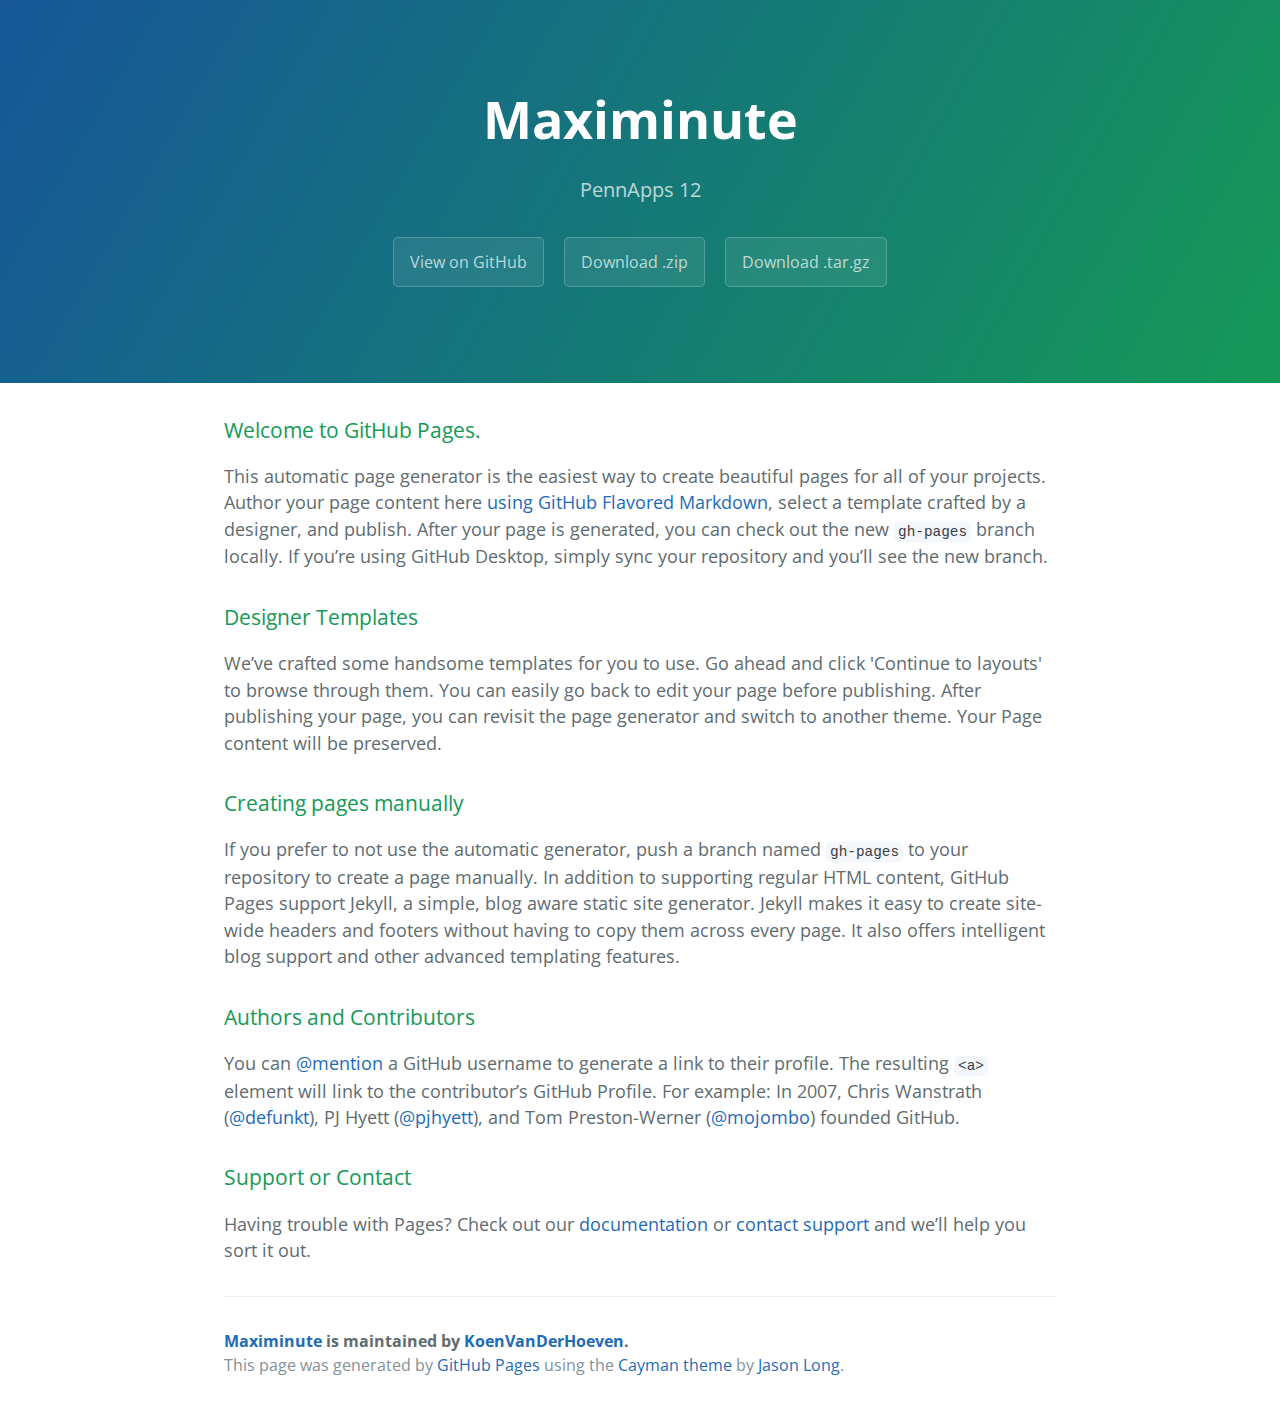
==== index.html @ 7ee22160 "Create gh-pages branch via GitHub" ====
<!DOCTYPE html>
<html lang="en-us">
  <head>
    <meta charset="UTF-8">
    <title>Maximinute by KoenVanDerHoeven</title>
    <meta name="viewport" content="width=device-width, initial-scale=1">
    <link rel="stylesheet" type="text/css" href="stylesheets/normalize.css" media="screen">
    <link href='https://fonts.googleapis.com/css?family=Open+Sans:400,700' rel='stylesheet' type='text/css'>
    <link rel="stylesheet" type="text/css" href="stylesheets/stylesheet.css" media="screen">
    <link rel="stylesheet" type="text/css" href="stylesheets/github-light.css" media="screen">
  </head>
  <body>
    <section class="page-header">
      <h1 class="project-name">Maximinute</h1>
      <h2 class="project-tagline">PennApps 12</h2>
      <a href="https://github.com/KoenVanDerHoeven/Maximinute" class="btn">View on GitHub</a>
      <a href="https://github.com/KoenVanDerHoeven/Maximinute/zipball/master" class="btn">Download .zip</a>
      <a href="https://github.com/KoenVanDerHoeven/Maximinute/tarball/master" class="btn">Download .tar.gz</a>
    </section>

    <section class="main-content">
      <h3>
<a id="welcome-to-github-pages" class="anchor" href="#welcome-to-github-pages" aria-hidden="true"><span class="octicon octicon-link"></span></a>Welcome to GitHub Pages.</h3>

<p>This automatic page generator is the easiest way to create beautiful pages for all of your projects. Author your page content here <a href="https://guides.github.com/features/mastering-markdown/">using GitHub Flavored Markdown</a>, select a template crafted by a designer, and publish. After your page is generated, you can check out the new <code>gh-pages</code> branch locally. If you’re using GitHub Desktop, simply sync your repository and you’ll see the new branch.</p>

<h3>
<a id="designer-templates" class="anchor" href="#designer-templates" aria-hidden="true"><span class="octicon octicon-link"></span></a>Designer Templates</h3>

<p>We’ve crafted some handsome templates for you to use. Go ahead and click 'Continue to layouts' to browse through them. You can easily go back to edit your page before publishing. After publishing your page, you can revisit the page generator and switch to another theme. Your Page content will be preserved.</p>

<h3>
<a id="creating-pages-manually" class="anchor" href="#creating-pages-manually" aria-hidden="true"><span class="octicon octicon-link"></span></a>Creating pages manually</h3>

<p>If you prefer to not use the automatic generator, push a branch named <code>gh-pages</code> to your repository to create a page manually. In addition to supporting regular HTML content, GitHub Pages support Jekyll, a simple, blog aware static site generator. Jekyll makes it easy to create site-wide headers and footers without having to copy them across every page. It also offers intelligent blog support and other advanced templating features.</p>

<h3>
<a id="authors-and-contributors" class="anchor" href="#authors-and-contributors" aria-hidden="true"><span class="octicon octicon-link"></span></a>Authors and Contributors</h3>

<p>You can <a href="https://github.com/blog/821" class="user-mention">@mention</a> a GitHub username to generate a link to their profile. The resulting <code>&lt;a&gt;</code> element will link to the contributor’s GitHub Profile. For example: In 2007, Chris Wanstrath (<a href="https://github.com/defunkt" class="user-mention">@defunkt</a>), PJ Hyett (<a href="https://github.com/pjhyett" class="user-mention">@pjhyett</a>), and Tom Preston-Werner (<a href="https://github.com/mojombo" class="user-mention">@mojombo</a>) founded GitHub.</p>

<h3>
<a id="support-or-contact" class="anchor" href="#support-or-contact" aria-hidden="true"><span class="octicon octicon-link"></span></a>Support or Contact</h3>

<p>Having trouble with Pages? Check out our <a href="https://help.github.com/pages">documentation</a> or <a href="https://github.com/contact">contact support</a> and we’ll help you sort it out.</p>

      <footer class="site-footer">
        <span class="site-footer-owner"><a href="https://github.com/KoenVanDerHoeven/Maximinute">Maximinute</a> is maintained by <a href="https://github.com/KoenVanDerHoeven">KoenVanDerHoeven</a>.</span>

        <span class="site-footer-credits">This page was generated by <a href="https://pages.github.com">GitHub Pages</a> using the <a href="https://github.com/jasonlong/cayman-theme">Cayman theme</a> by <a href="https://twitter.com/jasonlong">Jason Long</a>.</span>
      </footer>

    </section>

  
  </body>
</html>
---- stylesheets/stylesheet.css ----
* {
  box-sizing: border-box; }

body {
  padding: 0;
  margin: 0;
  font-family: "Open Sans", "Helvetica Neue", Helvetica, Arial, sans-serif;
  font-size: 16px;
  line-height: 1.5;
  color: #606c71; }

a {
  color: #1e6bb8;
  text-decoration: none; }
  a:hover {
    text-decoration: underline; }

.btn {
  display: inline-block;
  margin-bottom: 1rem;
  color: rgba(255, 255, 255, 0.7);
  background-color: rgba(255, 255, 255, 0.08);
  border-color: rgba(255, 255, 255, 0.2);
  border-style: solid;
  border-width: 1px;
  border-radius: 0.3rem;
  transition: color 0.2s, background-color 0.2s, border-color 0.2s; }
  .btn + .btn {
    margin-left: 1rem; }

.btn:hover {
  color: rgba(255, 255, 255, 0.8);
  text-decoration: none;
  background-color: rgba(255, 255, 255, 0.2);
  border-color: rgba(255, 255, 255, 0.3); }

@media screen and (min-width: 64em) {
  .btn {
    padding: 0.75rem 1rem; } }

@media screen and (min-width: 42em) and (max-width: 64em) {
  .btn {
    padding: 0.6rem 0.9rem;
    font-size: 0.9rem; } }

@media screen and (max-width: 42em) {
  .btn {
    display: block;
    width: 100%;
    padding: 0.75rem;
    font-size: 0.9rem; }
    .btn + .btn {
      margin-top: 1rem;
      margin-left: 0; } }

.page-header {
  color: #fff;
  text-align: center;
  background-color: #159957;
  background-image: linear-gradient(120deg, #155799, #159957); }

@media screen and (min-width: 64em) {
  .page-header {
    padding: 5rem 6rem; } }

@media screen and (min-width: 42em) and (max-width: 64em) {
  .page-header {
    padding: 3rem 4rem; } }

@media screen and (max-width: 42em) {
  .page-header {
    padding: 2rem 1rem; } }

.project-name {
  margin-top: 0;
  margin-bottom: 0.1rem; }

@media screen and (min-width: 64em) {
  .project-name {
    font-size: 3.25rem; } }

@media screen and (min-width: 42em) and (max-width: 64em) {
  .project-name {
    font-size: 2.25rem; } }

@media screen and (max-width: 42em) {
  .project-name {
    font-size: 1.75rem; } }

.project-tagline {
  margin-bottom: 2rem;
  font-weight: normal;
  opacity: 0.7; }

@media screen and (min-width: 64em) {
  .project-tagline {
    font-size: 1.25rem; } }

@media screen and (min-width: 42em) and (max-width: 64em) {
  .project-tagline {
    font-size: 1.15rem; } }

@media screen and (max-width: 42em) {
  .project-tagline {
    font-size: 1rem; } }

.main-content :first-child {
  margin-top: 0; }
.main-content img {
  max-width: 100%; }
.main-content h1, .main-content h2, .main-content h3, .main-content h4, .main-content h5, .main-content h6 {
  margin-top: 2rem;
  margin-bottom: 1rem;
  font-weight: normal;
  color: #159957; }
.main-content p {
  margin-bottom: 1em; }
.main-content code {
  padding: 2px 4px;
  font-family: Consolas, "Liberation Mono", Menlo, Courier, monospace;
  font-size: 0.9rem;
  color: #383e41;
  background-color: #f3f6fa;
  border-radius: 0.3rem; }
.main-content pre {
  padding: 0.8rem;
  margin-top: 0;
  margin-bottom: 1rem;
  font: 1rem Consolas, "Liberation Mono", Menlo, Courier, monospace;
  color: #567482;
  word-wrap: normal;
  background-color: #f3f6fa;
  border: solid 1px #dce6f0;
  border-radius: 0.3rem; }
  .main-content pre > code {
    padding: 0;
    margin: 0;
    font-size: 0.9rem;
    color: #567482;
    word-break: normal;
    white-space: pre;
    background: transparent;
    border: 0; }
.main-content .highlight {
  margin-bottom: 1rem; }
  .main-content .highlight pre {
    margin-bottom: 0;
    word-break: normal; }
.main-content .highlight pre, .main-content pre {
  padding: 0.8rem;
  overflow: auto;
  font-size: 0.9rem;
  line-height: 1.45;
  border-radius: 0.3rem; }
.main-content pre code, .main-content pre tt {
  display: inline;
  max-width: initial;
  padding: 0;
  margin: 0;
  overflow: initial;
  line-height: inherit;
  word-wrap: normal;
  background-color: transparent;
  border: 0; }
  .main-content pre code:before, .main-content pre code:after, .main-content pre tt:before, .main-content pre tt:after {
    content: normal; }
.main-content ul, .main-content ol {
  margin-top: 0; }
.main-content blockquote {
  padding: 0 1rem;
  margin-left: 0;
  color: #819198;
  border-left: 0.3rem solid #dce6f0; }
  .main-content blockquote > :first-child {
    margin-top: 0; }
  .main-content blockquote > :last-child {
    margin-bottom: 0; }
.main-content table {
  display: block;
  width: 100%;
  overflow: auto;
  word-break: normal;
  word-break: keep-all; }
  .main-content table th {
    font-weight: bold; }
  .main-content table th, .main-content table td {
    padding: 0.5rem 1rem;
    border: 1px solid #e9ebec; }
.main-content dl {
  padding: 0; }
  .main-content dl dt {
    padding: 0;
    margin-top: 1rem;
    font-size: 1rem;
    font-weight: bold; }
  .main-content dl dd {
    padding: 0;
    margin-bottom: 1rem; }
.main-content hr {
  height: 2px;
  padding: 0;
  margin: 1rem 0;
  background-color: #eff0f1;
  border: 0; }

@media screen and (min-width: 64em) {
  .main-content {
    max-width: 64rem;
    padding: 2rem 6rem;
    margin: 0 auto;
    font-size: 1.1rem; } }

@media screen and (min-width: 42em) and (max-width: 64em) {
  .main-content {
    padding: 2rem 4rem;
    font-size: 1.1rem; } }

@media screen and (max-width: 42em) {
  .main-content {
    padding: 2rem 1rem;
    font-size: 1rem; } }

.site-footer {
  padding-top: 2rem;
  margin-top: 2rem;
  border-top: solid 1px #eff0f1; }

.site-footer-owner {
  display: block;
  font-weight: bold; }

.site-footer-credits {
  color: #819198; }

@media screen and (min-width: 64em) {
  .site-footer {
    font-size: 1rem; } }

@media screen and (min-width: 42em) and (max-width: 64em) {
  .site-footer {
    font-size: 1rem; } }

@media screen and (max-width: 42em) {
  .site-footer {
    font-size: 0.9rem; } }
---- stylesheets/github-light.css ----
/*
   Copyright 2014 GitHub Inc.

   Licensed under the Apache License, Version 2.0 (the "License");
   you may not use this file except in compliance with the License.
   You may obtain a copy of the License at

       http://www.apache.org/licenses/LICENSE-2.0

   Unless required by applicable law or agreed to in writing, software
   distributed under the License is distributed on an "AS IS" BASIS,
   WITHOUT WARRANTIES OR CONDITIONS OF ANY KIND, either express or implied.
   See the License for the specific language governing permissions and
   limitations under the License.

*/

.pl-c /* comment */ {
  color: #969896;
}

.pl-c1      /* constant, markup.raw, meta.diff.header, meta.module-reference, meta.property-name, support, support.constant, support.variable, variable.other.constant */,
.pl-s .pl-v /* string variable */ {
  color: #0086b3;
}

.pl-e  /* entity */,
.pl-en /* entity.name */ {
  color: #795da3;
}

.pl-s .pl-s1 /* string source */,
.pl-smi      /* storage.modifier.import, storage.modifier.package, storage.type.java, variable.other, variable.parameter.function */ {
  color: #333;
}

.pl-ent /* entity.name.tag */ {
  color: #63a35c;
}

.pl-k /* keyword, storage, storage.type */ {
  color: #a71d5d;
}

.pl-pds              /* punctuation.definition.string, string.regexp.character-class */,
.pl-s                /* string */,
.pl-s .pl-pse .pl-s1 /* string punctuation.section.embedded source */,
.pl-sr               /* string.regexp */,
.pl-sr .pl-cce       /* string.regexp constant.character.escape */,
.pl-sr .pl-sra       /* string.regexp string.regexp.arbitrary-repitition */,
.pl-sr .pl-sre       /* string.regexp source.ruby.embedded */ {
  color: #183691;
}

.pl-v /* variable */ {
  color: #ed6a43;
}

.pl-id /* invalid.deprecated */ {
  color: #b52a1d;
}

.pl-ii /* invalid.illegal */ {
  background-color: #b52a1d;
  color: #f8f8f8;
}

.pl-sr .pl-cce /* string.regexp constant.character.escape */ {
  color: #63a35c;
  font-weight: bold;
}

.pl-ml /* markup.list */ {
  color: #693a17;
}

.pl-mh        /* markup.heading */,
.pl-mh .pl-en /* markup.heading entity.name */,
.pl-ms        /* meta.separator */ {
  color: #1d3e81;
  font-weight: bold;
}

.pl-mq /* markup.quote */ {
  color: #008080;
}

.pl-mi /* markup.italic */ {
  color: #333;
  font-style: italic;
}

.pl-mb /* markup.bold */ {
  color: #333;
  font-weight: bold;
}

.pl-md /* markup.deleted, meta.diff.header.from-file */ {
  background-color: #ffecec;
  color: #bd2c00;
}

.pl-mi1 /* markup.inserted, meta.diff.header.to-file */ {
  background-color: #eaffea;
  color: #55a532;
}

.pl-mdr /* meta.diff.range */ {
  color: #795da3;
  font-weight: bold;
}

.pl-mo /* meta.output */ {
  color: #1d3e81;
}
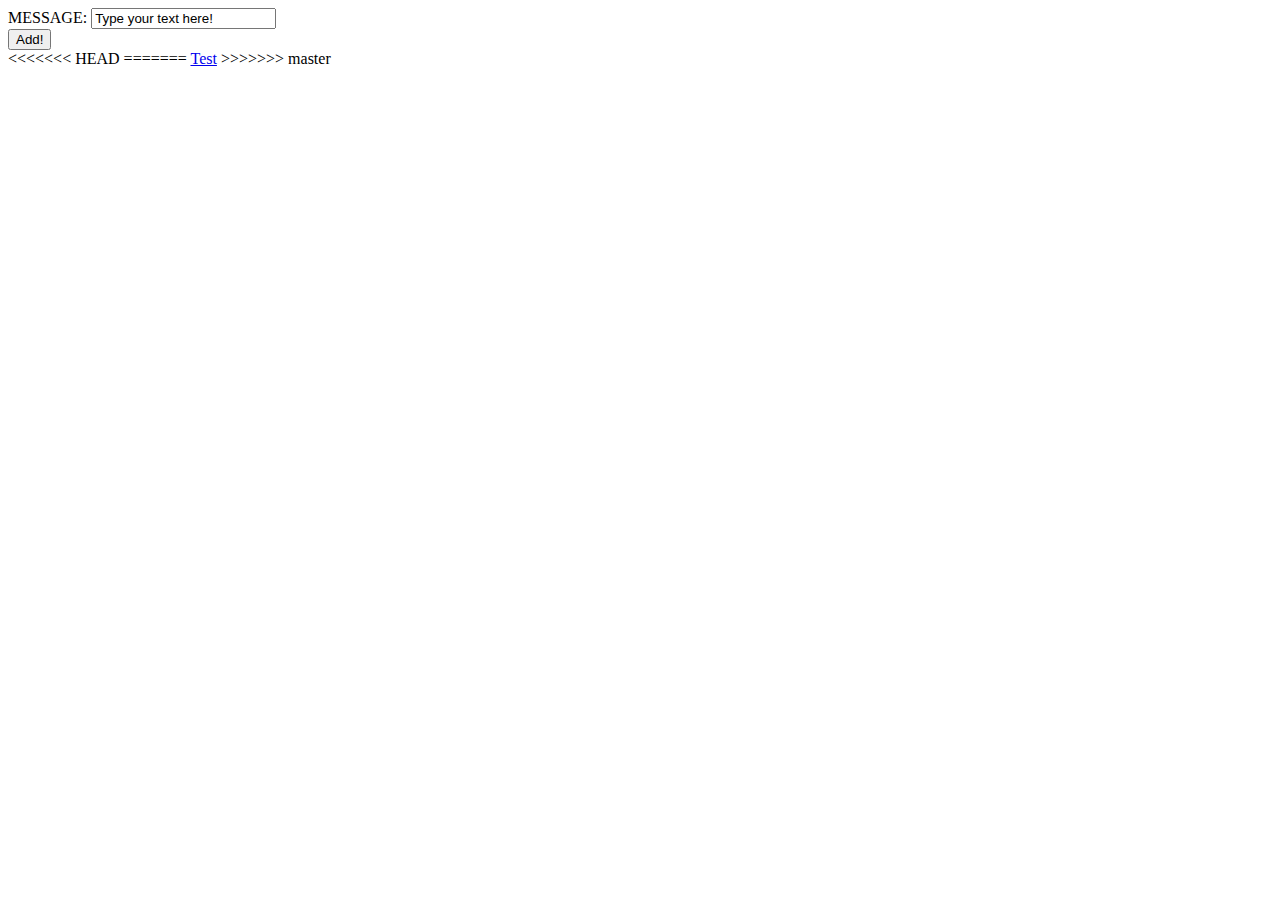
==== commit a45676b3: "added stuff to the page" ====
--- a/index.html
+++ b/index.html
@@ -1,57 +1,20 @@
 <!DOCTYPE html>
-<html lang="en-us">
-  <head>
-    <meta charset="UTF-8">
-    <title>Maximinute by KoenVanDerHoeven</title>
-    <meta name="viewport" content="width=device-width, initial-scale=1">
-    <link rel="stylesheet" type="text/css" href="stylesheets/normalize.css" media="screen">
-    <link href='https://fonts.googleapis.com/css?family=Open+Sans:400,700' rel='stylesheet' type='text/css'>
-    <link rel="stylesheet" type="text/css" href="stylesheets/stylesheet.css" media="screen">
-    <link rel="stylesheet" type="text/css" href="stylesheets/github-light.css" media="screen">
+<html>
+    <head>
+      <title>Result</title>
+        <!--<link rel='stylesheet' type='text/css' href='stylesheet.css'/>-->
+        <script type='text/javascript' src='js/search.js'></script>
+        <script type='text/javascript' src='js/jquery.js'></script>
   </head>
   <body>
-    <section class="page-header">
-      <h1 class="project-name">Maximinute</h1>
-      <h2 class="project-tagline">PennApps 12</h2>
-      <a href="https://github.com/KoenVanDerHoeven/Maximinute" class="btn">View on GitHub</a>
-      <a href="https://github.com/KoenVanDerHoeven/Maximinute/zipball/master" class="btn">Download .zip</a>
-      <a href="https://github.com/KoenVanDerHoeven/Maximinute/tarball/master" class="btn">Download .tar.gz</a>
-    </section>
-
-    <section class="main-content">
-      <h3>
-<a id="welcome-to-github-pages" class="anchor" href="#welcome-to-github-pages" aria-hidden="true"><span class="octicon octicon-link"></span></a>Welcome to GitHub Pages.</h3>
-
-<p>This automatic page generator is the easiest way to create beautiful pages for all of your projects. Author your page content here <a href="https://guides.github.com/features/mastering-markdown/">using GitHub Flavored Markdown</a>, select a template crafted by a designer, and publish. After your page is generated, you can check out the new <code>gh-pages</code> branch locally. If you’re using GitHub Desktop, simply sync your repository and you’ll see the new branch.</p>
-
-<h3>
-<a id="designer-templates" class="anchor" href="#designer-templates" aria-hidden="true"><span class="octicon octicon-link"></span></a>Designer Templates</h3>
-
-<p>We’ve crafted some handsome templates for you to use. Go ahead and click 'Continue to layouts' to browse through them. You can easily go back to edit your page before publishing. After publishing your page, you can revisit the page generator and switch to another theme. Your Page content will be preserved.</p>
-
-<h3>
-<a id="creating-pages-manually" class="anchor" href="#creating-pages-manually" aria-hidden="true"><span class="octicon octicon-link"></span></a>Creating pages manually</h3>
-
-<p>If you prefer to not use the automatic generator, push a branch named <code>gh-pages</code> to your repository to create a page manually. In addition to supporting regular HTML content, GitHub Pages support Jekyll, a simple, blog aware static site generator. Jekyll makes it easy to create site-wide headers and footers without having to copy them across every page. It also offers intelligent blog support and other advanced templating features.</p>
-
-<h3>
-<a id="authors-and-contributors" class="anchor" href="#authors-and-contributors" aria-hidden="true"><span class="octicon octicon-link"></span></a>Authors and Contributors</h3>
-
-<p>You can <a href="https://github.com/blog/821" class="user-mention">@mention</a> a GitHub username to generate a link to their profile. The resulting <code>&lt;a&gt;</code> element will link to the contributor’s GitHub Profile. For example: In 2007, Chris Wanstrath (<a href="https://github.com/defunkt" class="user-mention">@defunkt</a>), PJ Hyett (<a href="https://github.com/pjhyett" class="user-mention">@pjhyett</a>), and Tom Preston-Werner (<a href="https://github.com/mojombo" class="user-mention">@mojombo</a>) founded GitHub.</p>
-
-<h3>
-<a id="support-or-contact" class="anchor" href="#support-or-contact" aria-hidden="true"><span class="octicon octicon-link"></span></a>Support or Contact</h3>
-
-<p>Having trouble with Pages? Check out our <a href="https://help.github.com/pages">documentation</a> or <a href="https://github.com/contact">contact support</a> and we’ll help you sort it out.</p>
-
-      <footer class="site-footer">
-        <span class="site-footer-owner"><a href="https://github.com/KoenVanDerHoeven/Maximinute">Maximinute</a> is maintained by <a href="https://github.com/KoenVanDerHoeven">KoenVanDerHoeven</a>.</span>
-
-        <span class="site-footer-credits">This page was generated by <a href="https://pages.github.com">GitHub Pages</a> using the <a href="https://github.com/jasonlong/cayman-theme">Cayman theme</a> by <a href="https://twitter.com/jasonlong">Jason Long</a>.</span>
-      </footer>
-
-    </section>
-
-  
+        <form>
+        MESSAGE: <input type="text" name="message" value="Type your text here!">
+        </form>
+        <button onClick="test()">Add!</button><br/>
+        <div id="messages"></div>
+<<<<<<< HEAD
+=======
+        <a href="booty.html">Test</a>
+>>>>>>> master
   </body>
-</html>
+</html>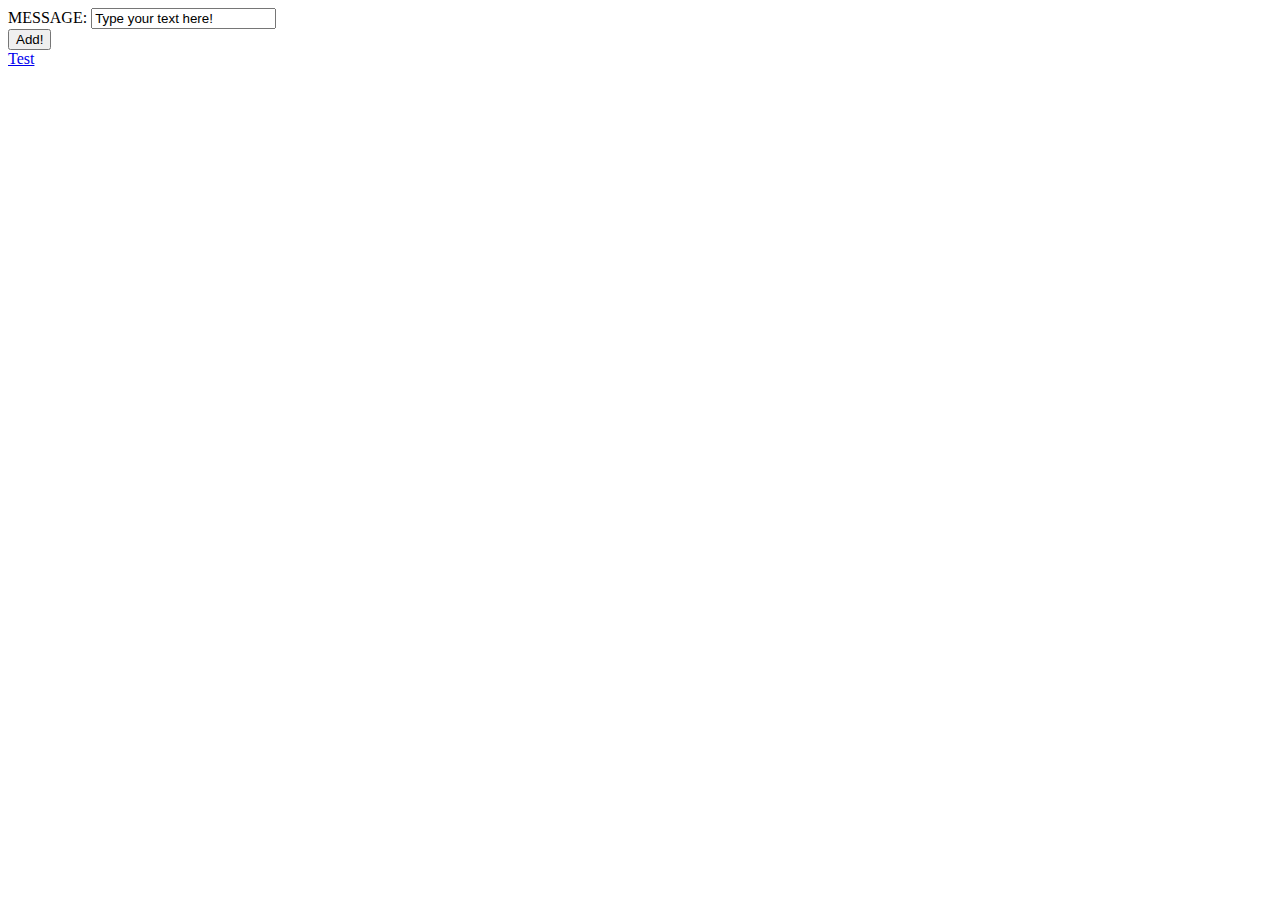
==== commit 42ea1954: "made changes in the index" ====
--- a/index.html
+++ b/index.html
@@ -12,9 +12,6 @@
         </form>
         <button onClick="test()">Add!</button><br/>
         <div id="messages"></div>
-<<<<<<< HEAD
-=======
         <a href="booty.html">Test</a>
->>>>>>> master
   </body>
 </html>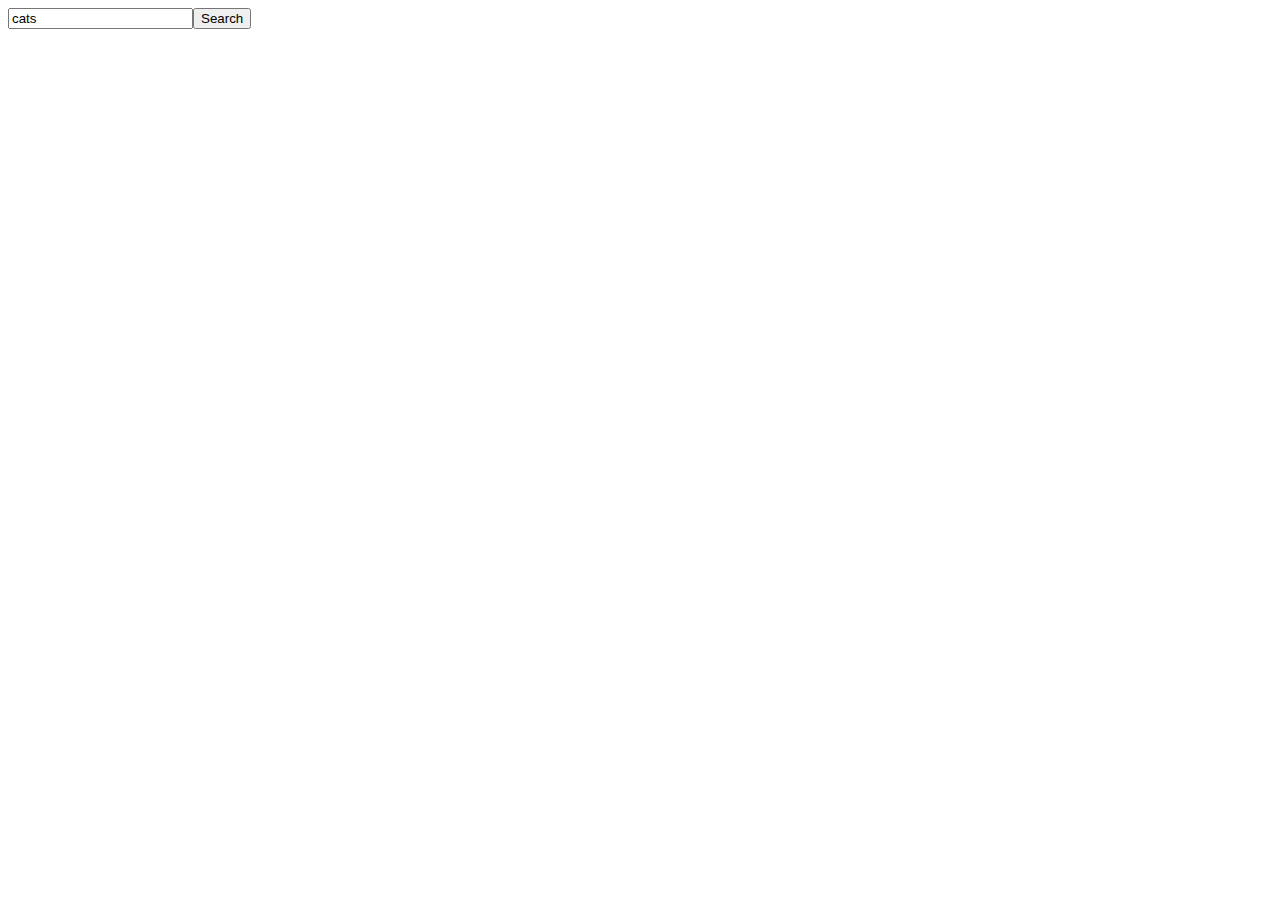
==== commit ec5c5011: "HTML Bootstrap startydoo" ====
--- a/index.html
+++ b/index.html
@@ -1,17 +1,16 @@
-<!DOCTYPE html>
+<!doctype html>
 <html>
-    <head>
-      <title>Result</title>
-        <!--<link rel='stylesheet' type='text/css' href='stylesheet.css'/>-->
-        <script type='text/javascript' src='js/search.js'></script>
-        <script type='text/javascript' src='js/jquery.js'></script>
+  <head>
+  <title>Search</title>
   </head>
   <body>
-        <form>
-        MESSAGE: <input type="text" name="message" value="Type your text here!">
-        </form>
-        <button onClick="test()">Add!</button><br/>
-        <div id="messages"></div>
-        <a href="booty.html">Test</a>
-  </body>
+  <div id="buttons">
+  <label> <input id="query" value='cats' type="text" onClick="keyWordsearch()"/><button id="search-button">Search</button></label>
+  </div>
+  <div id="search-container">
+  </div>
+  <script src="https://ajax.googleapis.com/ajax/libs/jquery/1.8.2/jquery.min.js"></script>
+  <script src="js/search.js"></script>
+  <script src="https://apis.google.com/js/client.js?onload=googleApiClientReady"> </script>
+</body>
 </html>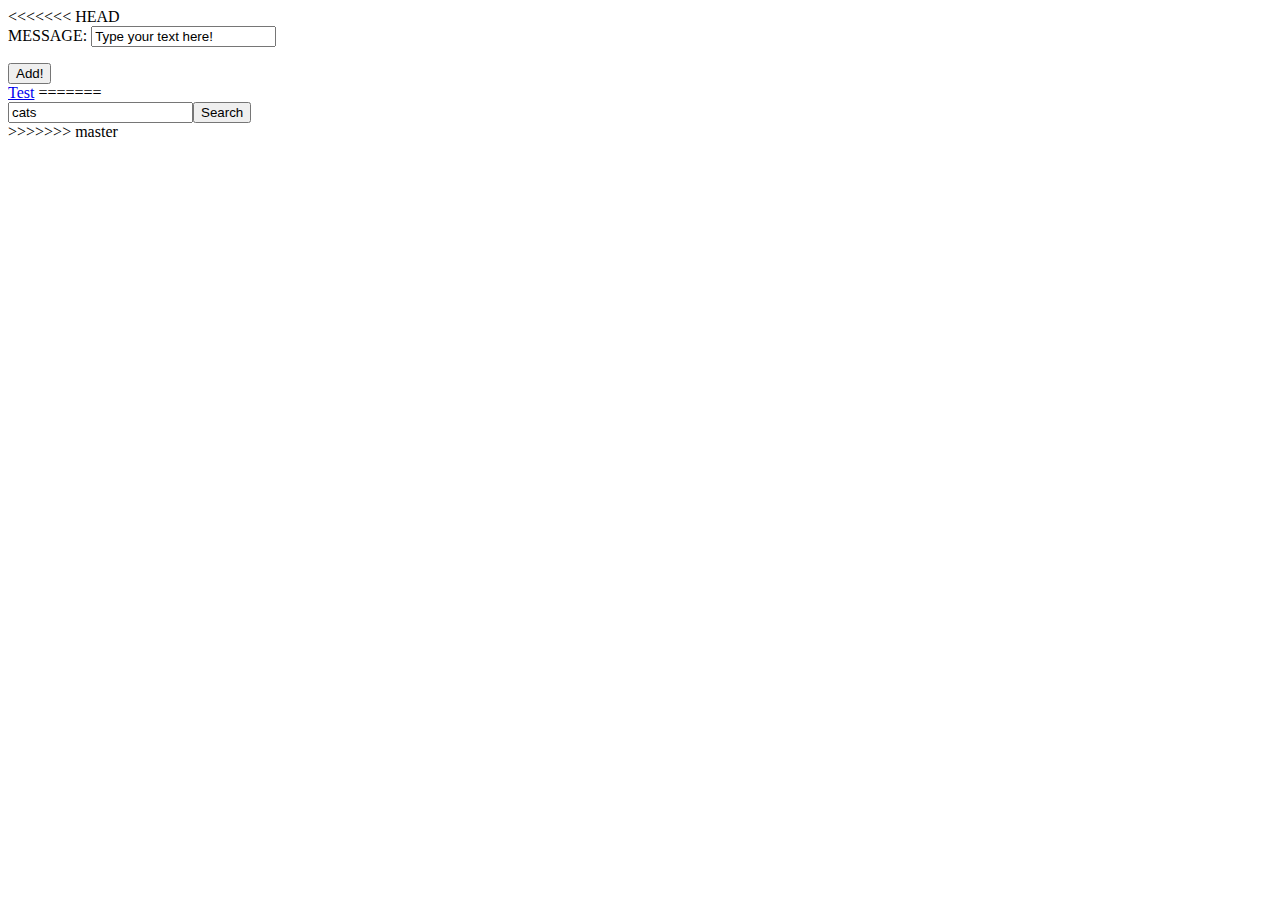
==== commit 8eb34a37: "Merge branch 'master' into gh-pages" ====
--- a/index.html
+++ b/index.html
@@ -1,3 +1,21 @@
+<<<<<<< HEAD
+<!DOCTYPE html>
+<html>
+    <head>
+      <title>Result</title>
+        <!--<link rel='stylesheet' type='text/css' href='stylesheet.css'/>-->
+        <script type='text/javascript' src='js/search.js'></script>
+        <script type='text/javascript' src='js/jquery.js'></script>
+  </head>
+  <body>
+        <form>
+        MESSAGE: <input type="text" name="message" value="Type your text here!">
+        </form>
+        <button onClick="test()">Add!</button><br/>
+        <div id="messages"></div>
+        <a href="booty.html">Test</a>
+  </body>
+=======
 <!doctype html>
 <html>
   <head>
@@ -13,4 +31,5 @@
   <script src="js/search.js"></script>
   <script src="https://apis.google.com/js/client.js?onload=googleApiClientReady"> </script>
 </body>
+>>>>>>> master
 </html>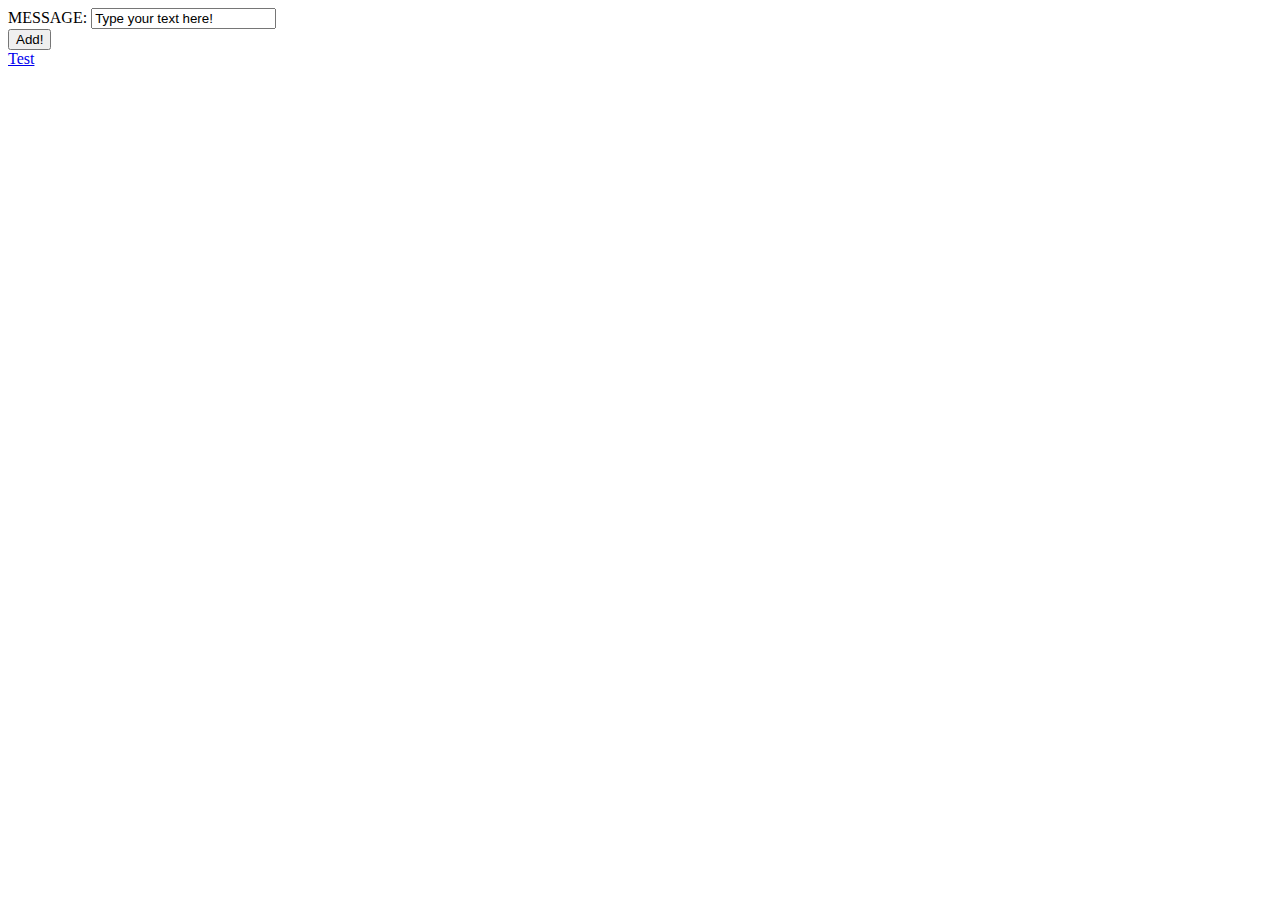
==== commit dbdd92f2: "changes to index" ====
--- a/index.html
+++ b/index.html
@@ -1,4 +1,3 @@
-<<<<<<< HEAD
 <!DOCTYPE html>
 <html>
     <head>
@@ -15,21 +14,4 @@
         <div id="messages"></div>
         <a href="booty.html">Test</a>
   </body>
-=======
-<!doctype html>
-<html>
-  <head>
-  <title>Search</title>
-  </head>
-  <body>
-  <div id="buttons">
-  <label> <input id="query" value='cats' type="text" onClick="keyWordsearch()"/><button id="search-button">Search</button></label>
-  </div>
-  <div id="search-container">
-  </div>
-  <script src="https://ajax.googleapis.com/ajax/libs/jquery/1.8.2/jquery.min.js"></script>
-  <script src="js/search.js"></script>
-  <script src="https://apis.google.com/js/client.js?onload=googleApiClientReady"> </script>
-</body>
->>>>>>> master
 </html>